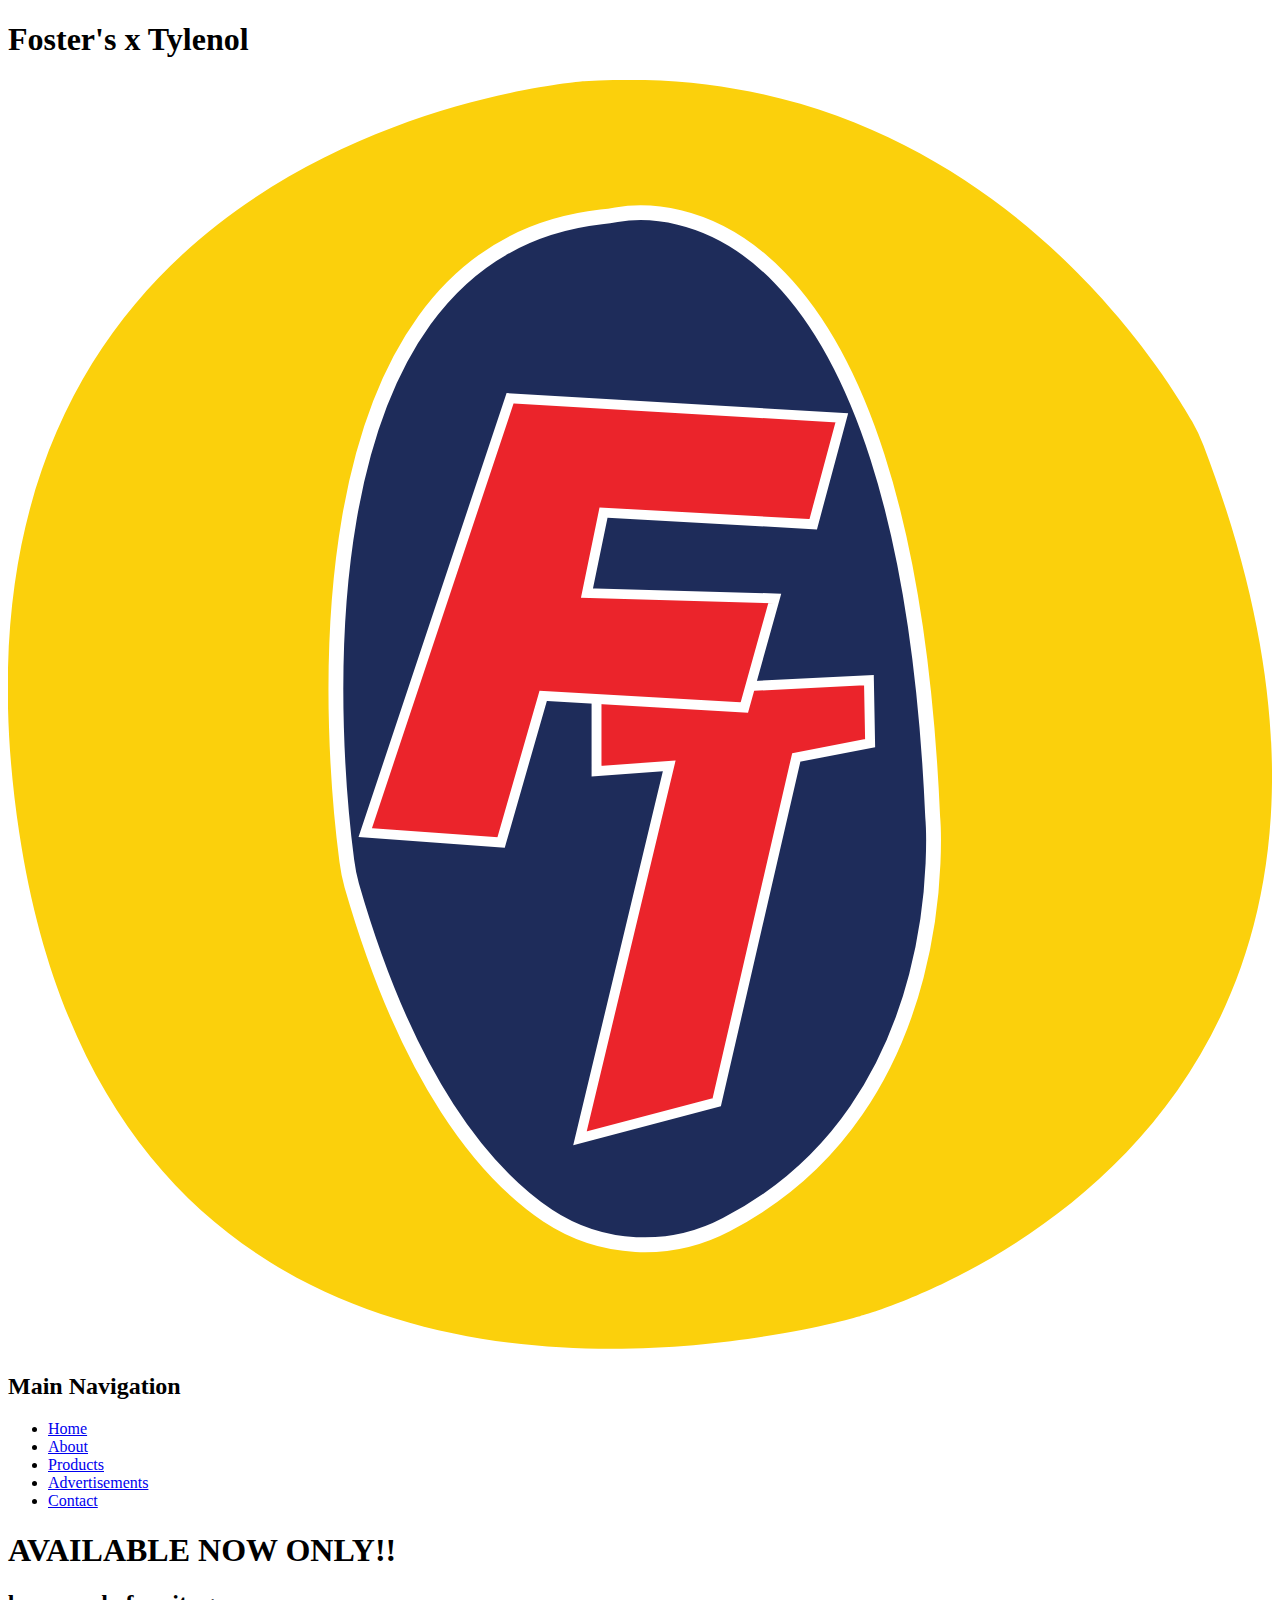
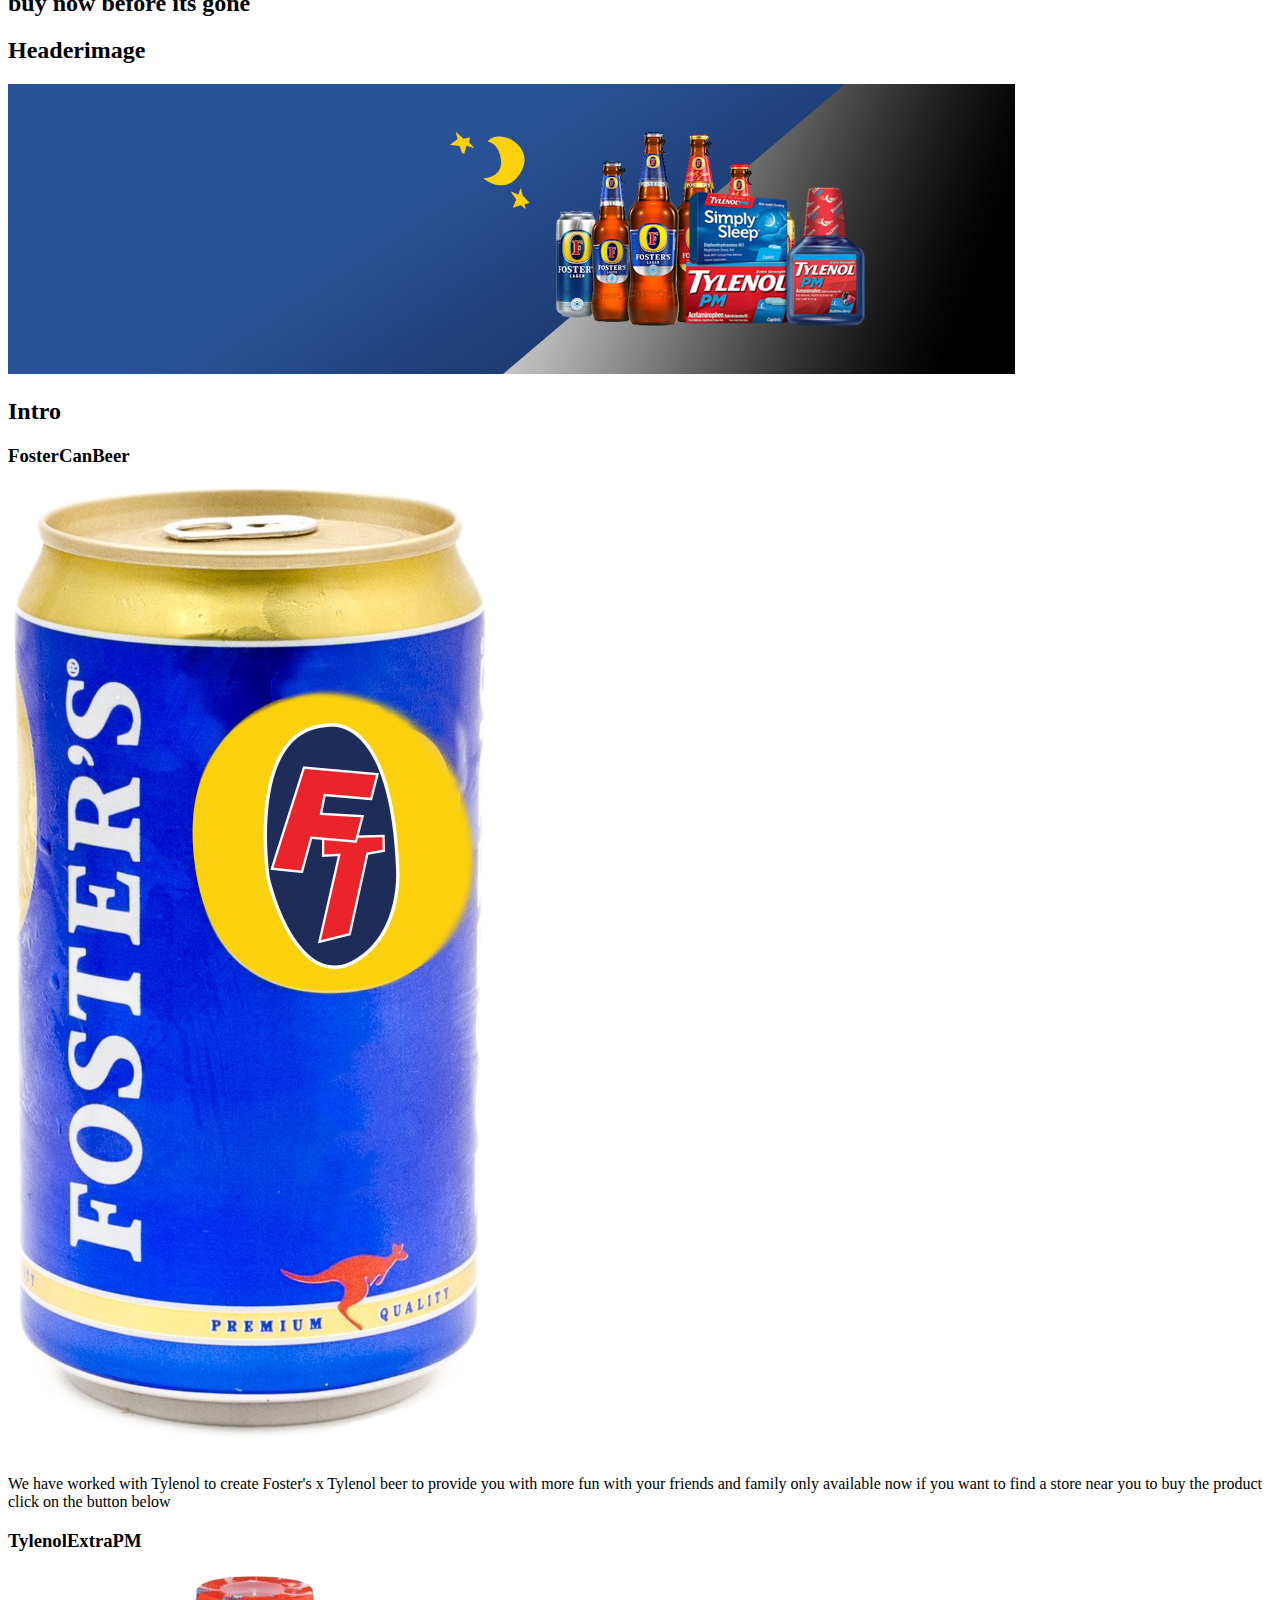
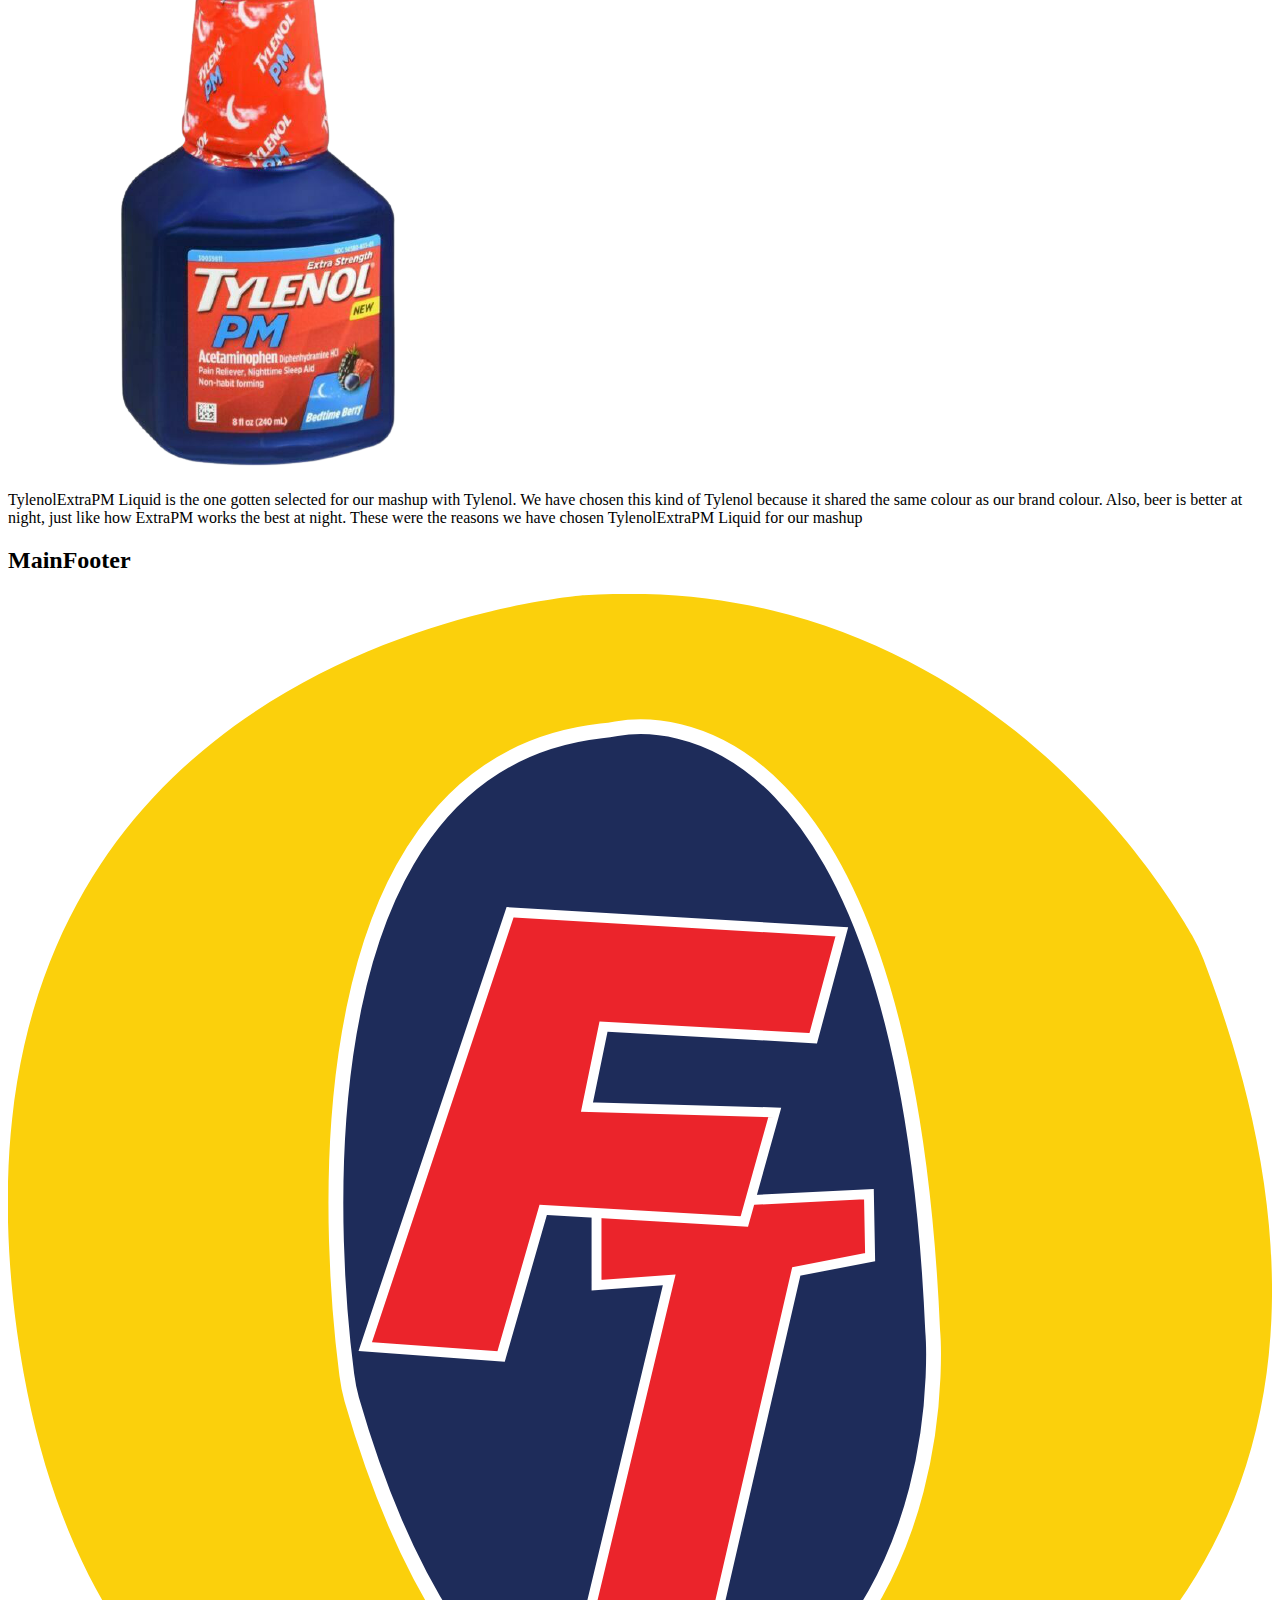
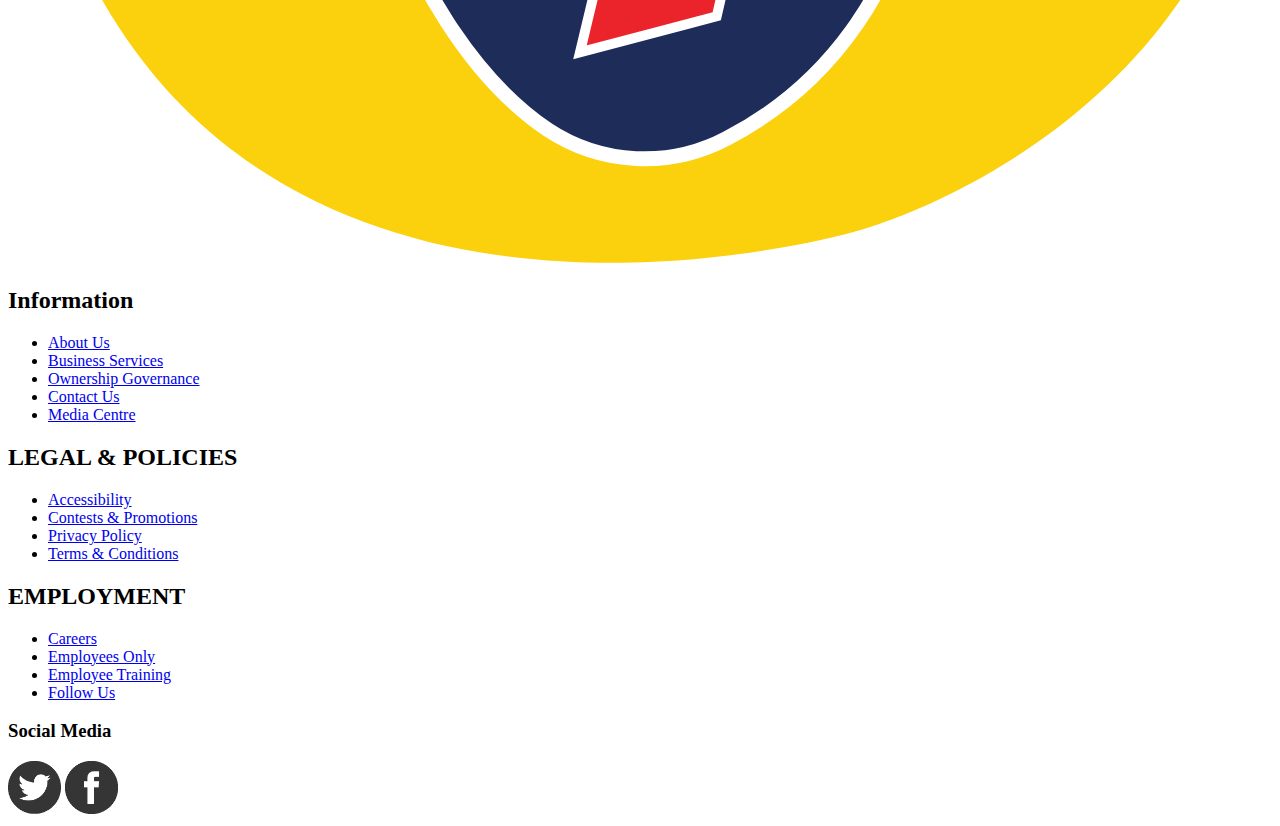
==== index.html @ 3a01ef58 "updating the html files" ====
<!DOCTYPE html>
<html lang="en">
<head>
	<meta charset="UTF-8">
	<meta name="viewport" content="width=device-width, initial-scale=1.0">
	<title>Foster's x Tylenol</title>
	<link rel="icon" type="image/png" href="images/favicon.png">
	<link href="css/main.css" rel="stylesheet" type="text/css">
	<link href="css/reset.css" rel="stylesheet" type="text/css">
</head>
<body>
  <main id="container">
		<h1 class="hidden">Foster's x Tylenol</h1>
    	<header id="mainHeader">
        	<div id="topLogo">
				<a href="index.html"><img src="images/foster_tylenol_logo.svg" alt="Foster's x Tylenol"></a>
			</div>
            <nav id="mainNav">
				<h2 class="hidden">Main Navigation</h2>
				<ul>
					<li><a href="#">Home</a></li>
					<li><a href="about.html">About</a></li>
					<li><a href="products.html">Products</a></li>
					<li><a href="advertisements.html">Advertisements</a></li>
					<li><a href="contact.html">Contact</a></li>
				</ul>
			</nav>
        </header>

	<section id="header">
		<h1>AVAILABLE NOW ONLY!!</h1>
		<h2>buy now before its gone</h2>
			<h2 class="hidden">Headerimage</h2>
        <img src="images/Header_Image.png" alt="HeaderImgae">
    </section>


    <section class="introduction">
		<h2 class="hidden">Intro</h2>

        	<section id="foster">
				<h3 class="hidden">FosterCanBeer</h3>
				<img src="images/foster_can.png" alt="FosterCan">
					<p>We have worked with Tylenol to create Foster's x Tylenol beer to provide you with more fun with your friends and family only available now if you want to find a store near you to buy the product click on the button below</p>
			</section>

        	<section id="tylenol">
				<h3 class="hidden">TylenolExtraPM</h3>
				<img src="images/tylenol_pm.png" alt="Tylenolpm">
					<p>TylenolExtraPM Liquid is the one gotten selected for our mashup with Tylenol. We have chosen this kind of Tylenol because it shared the same colour as our brand colour. Also, beer is better at night, just like how ExtraPM works the best at night. These were the reasons we have chosen TylenolExtraPM Liquid for our mashup</p>
			</section>
	</section>

  <footer id="mainFooter">
  		<h2 class="hidden">MainFooter</h2>
  		<div id="bottomLogo">
  				<a href="index.html"><img src="images/foster_tylenol_logo.svg" alt="Foster's x Tylenol"></a>
  		</div>

  		<div class="footer_list">
                  <div class="footer_menu">
                      <h2>Information</h2>
                      <div class="footerMenucontainer">
                      	<ul>
                      		<li><a href="#">About Us</a></li>
  							<li><a href="#">Business Services</a></li>
  							<li><a href="#">Ownership Governance</a></li>
  							<li><a href="#">Contact Us</a></li>
  							<li><a href="#">Media Centre</a></li>
  						</ul>
  					</div>
  				</div>
          </div>

          <div class="footer_list">
                  <div class="footer_menu">
                      <h2>LEGAL &amp; POLICIES</h2>
                      <div class="footerMenucontainer">
                      	<ul>
                      		<li><a href="#">Accessibility</a></li>
  							<li><a href="#">Contests &amp; Promotions</a></li>
  							<li><a href="#">Privacy Policy</a></li>
  							<li><a href="#">Terms &amp; Conditions</a></li>
  						</ul>
  					</div>
  				</div>
          </div>

          <div class="footer_list">
                  <div class="footer_menu">
                      <h2>EMPLOYMENT</h2>
                      <div class="footerMenucontainer">
                      	<ul>
                      		<li><a href="#">Careers</a></li>
  							<li><a href="#">Employees Only</a></li>
  							<li><a href="#">Employee Training</a></li>
  							<li><a href="#">Follow Us</a></li>
  						</ul>
  					</div>
  				</div>
          </div>

  			<div class="socialMedia">
          		<h3 class="hidden">Social Media</h3>
  						<a href="http://www.twitter.com">
  						<img src="images/twitter_logo.png" alt="twitter" width="53" height="53" ></a>
  						<a href="http://www.facebook.com">
  						<img src="images/facebook_logo.png" alt="facebook" width="53" height="53"></a>
         		</div>
        </footer>
      </main>
      <script defer src="js/main.js"></script>
</body>
</html>
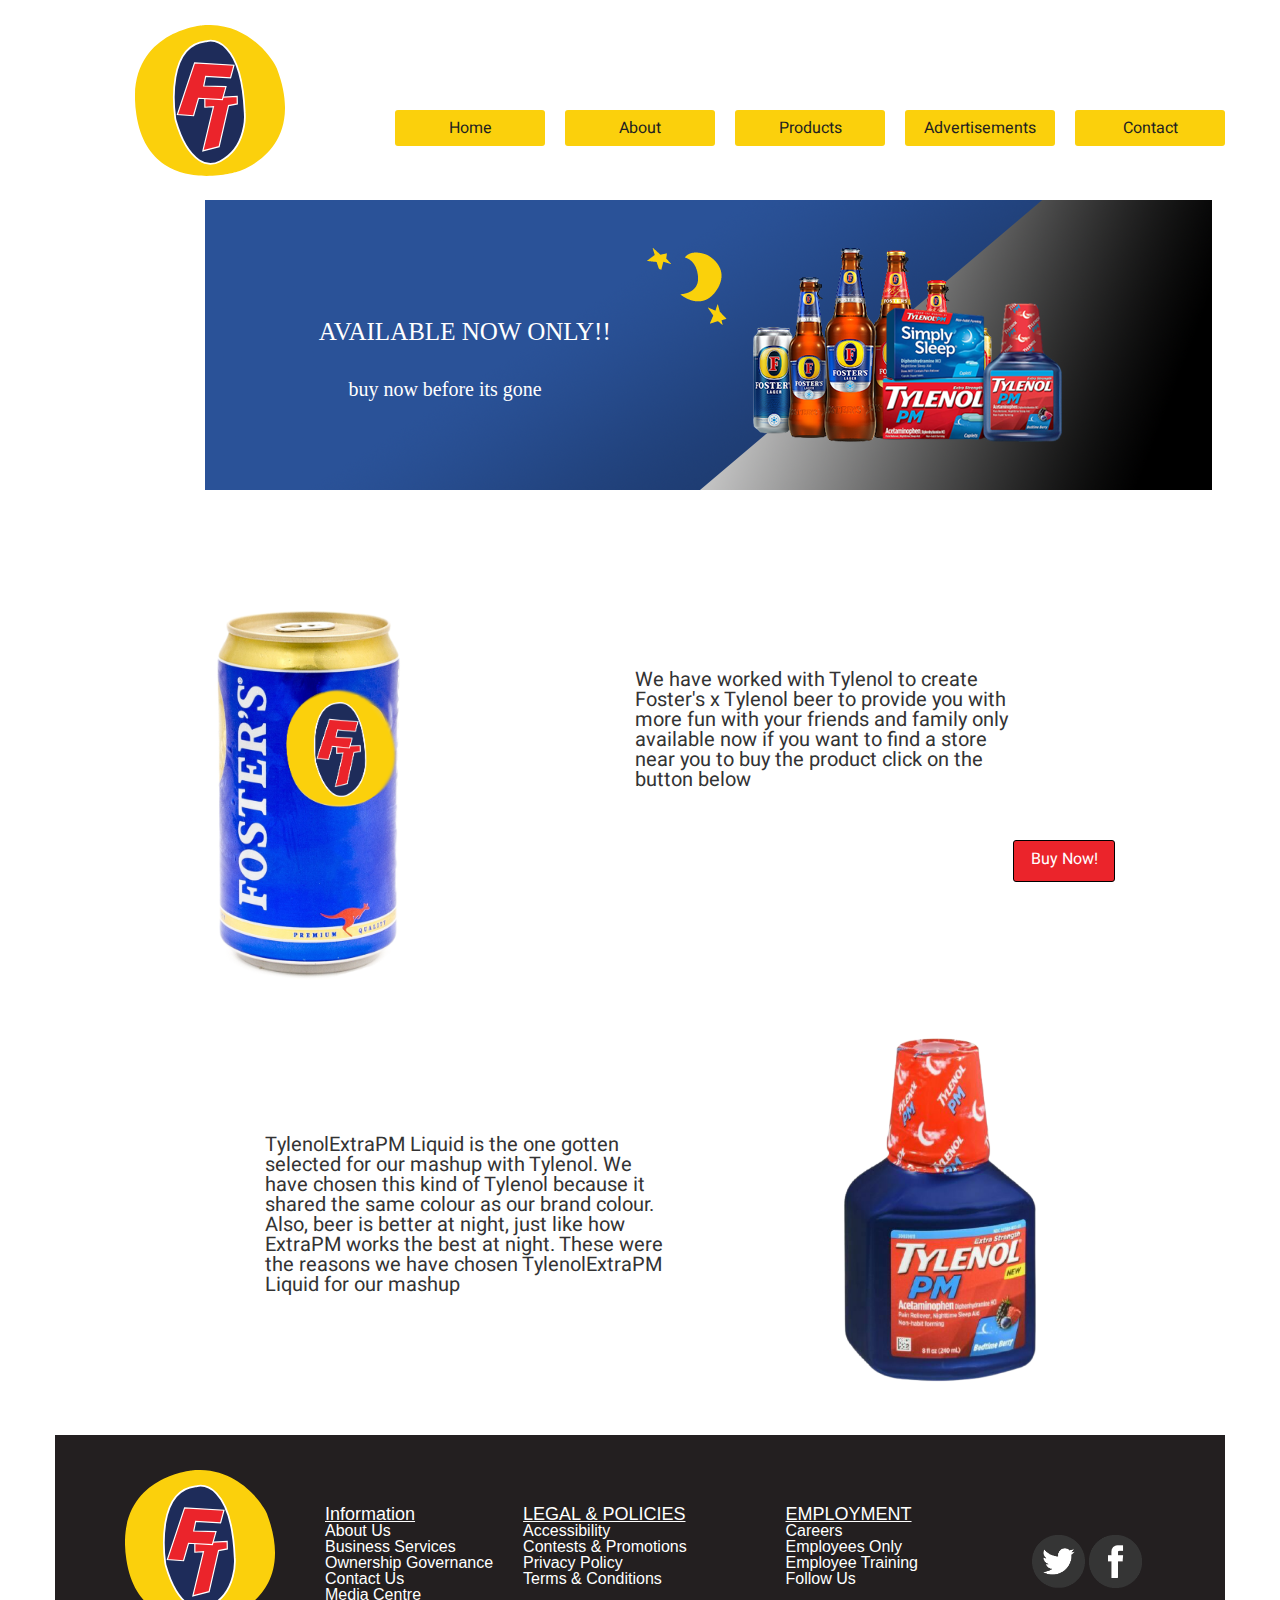
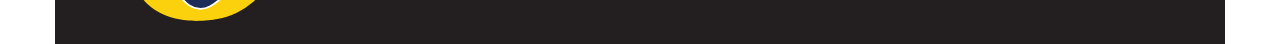
==== commit 3c386522: "fixed and updated html along css and added in more images that was needed" ====
--- a/index.html
+++ b/index.html
@@ -4,6 +4,8 @@
 	<meta charset="UTF-8">
 	<meta name="viewport" content="width=device-width, initial-scale=1.0">
 	<title>Foster's x Tylenol</title>
+	<link rel="preconnect" href="https://fonts.gstatic.com">
+	<link href="https://fonts.googleapis.com/css2?family=Heebo&display=swap" rel="stylesheet">
 	<link rel="icon" type="image/png" href="images/favicon.png">
 	<link href="css/main.css" rel="stylesheet" type="text/css">
 	<link href="css/reset.css" rel="stylesheet" type="text/css">
@@ -28,10 +30,13 @@
         </header>
 
 	<section id="header">
-		<h1>AVAILABLE NOW ONLY!!</h1>
-		<h2>buy now before its gone</h2>
 			<h2 class="hidden">Headerimage</h2>
         <img src="images/Header_Image.png" alt="HeaderImgae">
+				<div id="headerImageFont">
+				<h2 class="hidden">Images font</h2>
+				<p id="one">AVAILABLE NOW ONLY!!</p>
+				<p id="two">buy now before its gone</p>
+			</div>
     </section>
 
 
@@ -42,6 +47,7 @@
 				<h3 class="hidden">FosterCanBeer</h3>
 				<img src="images/foster_can.png" alt="FosterCan">
 					<p>We have worked with Tylenol to create Foster's x Tylenol beer to provide you with more fun with your friends and family only available now if you want to find a store near you to buy the product click on the button below</p>
+					<ul><li><a href="contact.html">Buy Now!</a></li></ul>
 			</section>
 
         	<section id="tylenol">
--- a/css/main.css
+++ b/css/main.css
@@ -0,0 +1,560 @@
+.hidden
+{
+	display: none;
+}
+
+body
+{
+	font-family: 'Heebo', sans-serif;
+	font-weight: 400;
+	font-size: 14px;
+	color: #333;
+	background-color: #fff;
+}
+
+/*Main Page Elemets*/
+#container
+{
+	width: 1170px;
+	padding-right: 15px;
+	padding-left: 15px;
+	margin: 0 auto; /*center container*/
+	/*background-color: #efefef;*/
+}
+
+/* Age Gate page starts */
+#agegatecontainer
+{
+  width: 1170px;
+  padding-right: 15px;
+  padding-left: 15px;
+  margin: 0 auto; /*center container*/
+  background-color: #184785;
+}
+#ageGate
+{
+  display: flex;
+  flex-direction: row;
+}
+#logo
+{
+	display: block;
+	width: 300px;
+	margin-top: 300px;
+  margin-bottom: 333px;
+	margin-left: 100px;
+}
+#agegateForm
+{
+  margin-top: 350px;
+  margin-left: 50px;
+	display: flex;
+	flex-direction: column;
+	width:550px;
+}
+#agegateForm p
+{
+  font-family: 'Heebo', sans-serif;
+  margin-top: 20px;
+  margin-bottom: 20px;
+  font-size: 20px;
+  color: white;
+}
+#month, #date
+{
+width: 60px;
+height: 60px;
+font-size: 15px;
+margin-top: 10px;
+letter-spacing: normal;
+padding-left: 10px;
+margin-bottom: 10px;
+border-radius: 5px;
+font-size: 30px;
+}
+#year
+{
+  width: 100px;
+  height: 60px;
+  font-size: 15px;
+  margin-top: 10px;
+  letter-spacing: normal;
+  padding-left: 10px;
+  margin-bottom: 10px;
+  border-radius: 5px;
+  font-size: 30px;
+}
+#agegateForm ul li a
+{
+  display: block;
+  width: 100px;
+  height: 30px;
+  font-size: 16px;
+  background-color: #EB242B;
+  color: white;
+  text-align: center;
+  border: 1px solid black;
+  border-radius: 3px;
+  padding-top: 10px;
+  transition: all .3s ease-in-out; /*should go on normal state*/
+  font-family: 'Heebo', sans-serif;
+}
+#agegateForm ul li a:hover
+{
+  background-color: #184785;
+  border-radius: 10px;
+}
+/* Age Gate page ends */
+
+
+/* mainNav section starts */
+#mainHeader
+{
+	display: flex;
+	flex-direction: row;
+	height: 120px;
+	margin-top: 20px;
+}
+
+#topLogo
+{
+	display: block;
+	width: 150px;
+	margin-top: 5px;
+	margin-left: 80px;
+}
+
+#mainNav
+{
+	margin-left: auto;
+	display: flex;
+	flex-direction: column;
+}
+
+#mainNav ul
+{
+	margin-top: 90px;
+	display: flex;
+	flex-direction: row;
+}
+
+#mainNav ul li a
+{
+	margin-left: 20px;
+	display: block;
+	width: 150px;
+	background-color: #FBD00C;
+	color: #231F20;
+	text-align: center;
+	padding-top: 10px;
+	padding-bottom: 10px;
+	border-radius: 3px;
+  text-decoration: none;
+	transition: all .3s ease-in-out; /*should go on normal state*/
+  font-family: 'Heebo', sans-serif;
+}
+
+#mainNav ul li a:hover
+{
+	background: rgb(255,240,170);
+	background: linear-gradient(180deg, rgba(255,240,170,1) 0%, rgba(251,208,12,1) 70%, rgba(255,209,0,1) 100%);
+	color: #fff;
+}
+/* mainNav section ends */
+
+/* index section starts */
+#header
+{
+	width: 1007px;
+	height: 290px;
+	margin-top: 60px;
+	margin-left: 150px;
+  position: relative;
+  text-align: center;
+}
+
+#header h2
+{
+	font-family: 'Heebo', sans-serif;
+	text-align: center;
+	color: white;
+}
+
+#one
+{
+  position: absolute;
+  top: 45%;
+  left: 20%;
+  transform: translate(-30%, -50%);
+  font-size: 25px;
+  color: white;
+}
+
+#two
+{
+  position: absolute;
+  top: 65%;
+  left: 20%;
+  transform: translate(-30%, -50%);
+  font-size: 20px;
+  color: white;
+}
+
+.introduction
+{
+	display: flex;
+	flex-direction: column;
+	margin-top: 70px;
+	width: 900px;
+	margin-left: 160px;
+}
+
+.introduction p
+{
+	margin-top: 60px;
+  font-family: 'Heebo', sans-serif;
+}
+
+#foster
+{
+	display: flex;
+	flex-direction: row;
+  margin-top: 50px;
+}
+
+#foster img
+{
+  width: 220px;
+}
+#foster p
+{
+  margin-left: 200px;
+  width: 400px;
+  font-size: 20px;
+  font-family: 'Heebo', sans-serif;
+}
+#foster ul li a
+{
+  display: block;
+  width: 100px;
+  height: 30px;
+  font-size: 16px;
+  background-color: #EB242B;
+  color: white;
+  text-align: center;
+  border: 1px solid black;
+  border-radius: 3px;
+  padding-top: 10px;
+  transition: all .3s ease-in-out; /*should go on normal state*/
+  font-family: 'Heebo', sans-serif;
+  text-decoration: none;
+  margin-top:230px;
+}
+#foster ul li a:hover
+{
+  background-color: #184785;
+  border-radius: 10px;
+}
+
+#tylenol
+{
+	display: flex;
+	flex-direction: row-reverse;
+  margin-top: 50px;
+}
+#tylenol img
+{
+  width: 350px;
+}
+#tylenol p
+{
+  margin-top: 100px;
+  margin-right: 100px;
+  width: 400px;
+  font-size: 20px;
+  font-family: 'Heebo', sans-serif;
+}
+/* index section ends */
+
+/* about section starts */
+.about
+{
+  display:flex;
+  flex-direction: column;
+  margin-left: 200px;
+}
+#fosterInfo
+{
+	display: flex;
+	flex-direction: row;
+  margin-top: 100px;
+}
+#fosterInfo img
+{
+	width: 300px;
+}
+#fosterInfo p
+{
+  margin-left: 20px;
+	font-size: 18px;
+  margin-top: 80px;
+  width: 400px;
+  font-family: 'Heebo', sans-serif;
+}
+#tylenolInfo
+{
+	display: flex;
+	flex-direction: row;
+  margin-top: 50px;
+}
+#tylenolInfo img
+{
+	width: 300px;
+}
+#tylenolInfo p
+{
+  margin-left: 20px;
+  font-size: 18px;
+  margin-top: 50px;
+  width: 500px;
+  font-family: 'Heebo', sans-serif;
+}
+/* about section ends */
+
+/* products section starts */
+.product
+{
+  margin-top: 100px;
+  display: flex;
+  flex-direction: column;
+}
+
+#originalBeer
+{
+  display: flex;
+  flex-direction: row;
+  margin: 0 auto;
+  margin-bottom: 80px;
+}
+#originalBeer img
+{
+  width: 150px;
+  height: 270px;
+}
+#originalBeer p
+{
+  margin-top: 300px;
+  font-family: 'Heebo', sans-serif;
+}
+
+#limitedBeer
+{
+  display: flex;
+  flex-direction: row-reverse;
+  margin: 0 auto;
+}
+#limitedBeer img
+{
+  width: 150px;
+  height: 270px;
+}
+#limitedBeer p
+{
+  margin-top: 300px;
+  font-family: 'Heebo', sans-serif;
+}
+/* products section ends */
+
+/* advertisements section starts */
+.promotionImages p
+{
+  font-family: 'Heebo', sans-serif;
+  font-size: 30px;
+  text-align: center;
+  margin-top: 100px;
+}
+#promoimgContainer
+{
+  margin-top: 80px;
+  display: flex;
+  flex-direction: row;
+  justify-content: space-between;
+  width: 1170px;
+}
+#promoimgContainer2
+{
+  margin-top: 80px;
+  display: flex;
+  flex-direction: row;
+  justify-content: space-between;
+  width: 1170px;
+}
+.PromoImage
+{
+  width: 250px;
+	height: 260px;
+	background-color: #646469;
+}
+/* advertisements section ends */
+
+/*contact page starts*/
+#contact
+{
+	display: flex;
+	flex-direction: row;
+	margin-top: 150px;
+  margin-bottom: 150px;
+}
+#postalform
+{
+  display: flex;
+  flex-direction: column;
+  margin: 0 auto;
+}
+#postalcode
+{
+  width: 150px;
+ 	height: 30px;
+ 	font-size: 15px;
+ 	margin-top: 10px;
+ 	letter-spacing: normal;
+	line-height: 20px;
+ 	padding-left: 10px;
+	margin-bottom: 30px;
+	border-radius: 5px;
+  margin-right: 15px;
+}
+#postalCode #enter
+{
+  border-style: none;
+  background-color: #EB242B;
+  width: 100px;
+  height: 40px;
+  color: white;
+  font-size: 15px;
+  margin: 0 auto;
+  border: 1px solid black;
+  text-align: center;
+  border-radius: 5px;
+  cursor: pointer;
+  transition: all .3s ease-in-out;
+}
+#postalCode #enter:hover
+{
+  border-radius: 10px;
+  background-color: #D0D0D0;
+  color: black;
+}
+#googleMap img
+{
+	width: 400px;
+  height: 400px;
+}
+
+#form
+{
+  margin-right: 200px;
+	display: flex;
+	flex-direction: column;
+	width:50px;
+}
+
+#form #submit
+{
+   	border-style: none;
+   	background-color: #EB242B;
+   	width: 120px;
+   	height: 30px;
+   	color: white;
+   	font-size: 16px;
+  	margin: 0 auto;
+  	margin-top: 20px;
+  	border: 1px solid #707070;
+  	display: block;
+  	text-align: center;
+  	border-radius: 5px;
+  	cursor: pointer;
+    transition: all .3s ease-in-out;
+}
+
+#form #submit:hover
+{
+  border-radius: 10px;
+  background-color: #D0D0D0;
+  color: black;
+}
+
+#form, #name, #email, #verification
+{
+ 	width: 300px;
+ 	height: 30px;
+ 	font-size: 15px;
+ 	margin-top: 10px;
+ 	letter-spacing: normal;
+	line-height: 20px;
+ 	padding-left: 10px;
+	margin-bottom: 10px;
+	border-radius: 5px;
+}
+#order
+{
+ 	width: 400px;
+ 	height: 100px;
+ 	font-size: 15px;
+ 	margin-top: 10px;
+ 	letter-spacing: normal;
+	line-height: 20px;
+ 	padding-left: 10px;
+	margin-bottom: 10px;
+	border-radius: 5px;
+}
+/* contact section ends */
+
+/* footer section starts */
+#mainFooter
+{
+	display: flex;
+	flex-direction: row;
+	margin-top: 50px;
+  width: 1170px;
+  height: 209px;
+  background-color: #231F20;
+}
+
+#bottomLogo
+{
+	display: block;
+	width: 150px;
+	margin-top: 35px;
+	margin-left: 70px;
+  margin-right: 20px;
+}
+.footer_menu
+{
+	font-family: 'Rubik', sans-serif;
+	display: flex;
+	flex-direction: column;
+	margin-top: 70px;
+	margin-left: 30px;
+}
+
+.footer_menu h2
+{
+	color: white;
+	margin-right: 70px;
+  font-size: 18px;
+  text-decoration: underline;
+}
+
+.footer_menu li a
+{
+	color: white;
+  text-decoration: none;
+}
+
+.socialMedia
+{
+	margin-top: 100px;
+  margin-left: 50px;
+}
+/* footer ends */
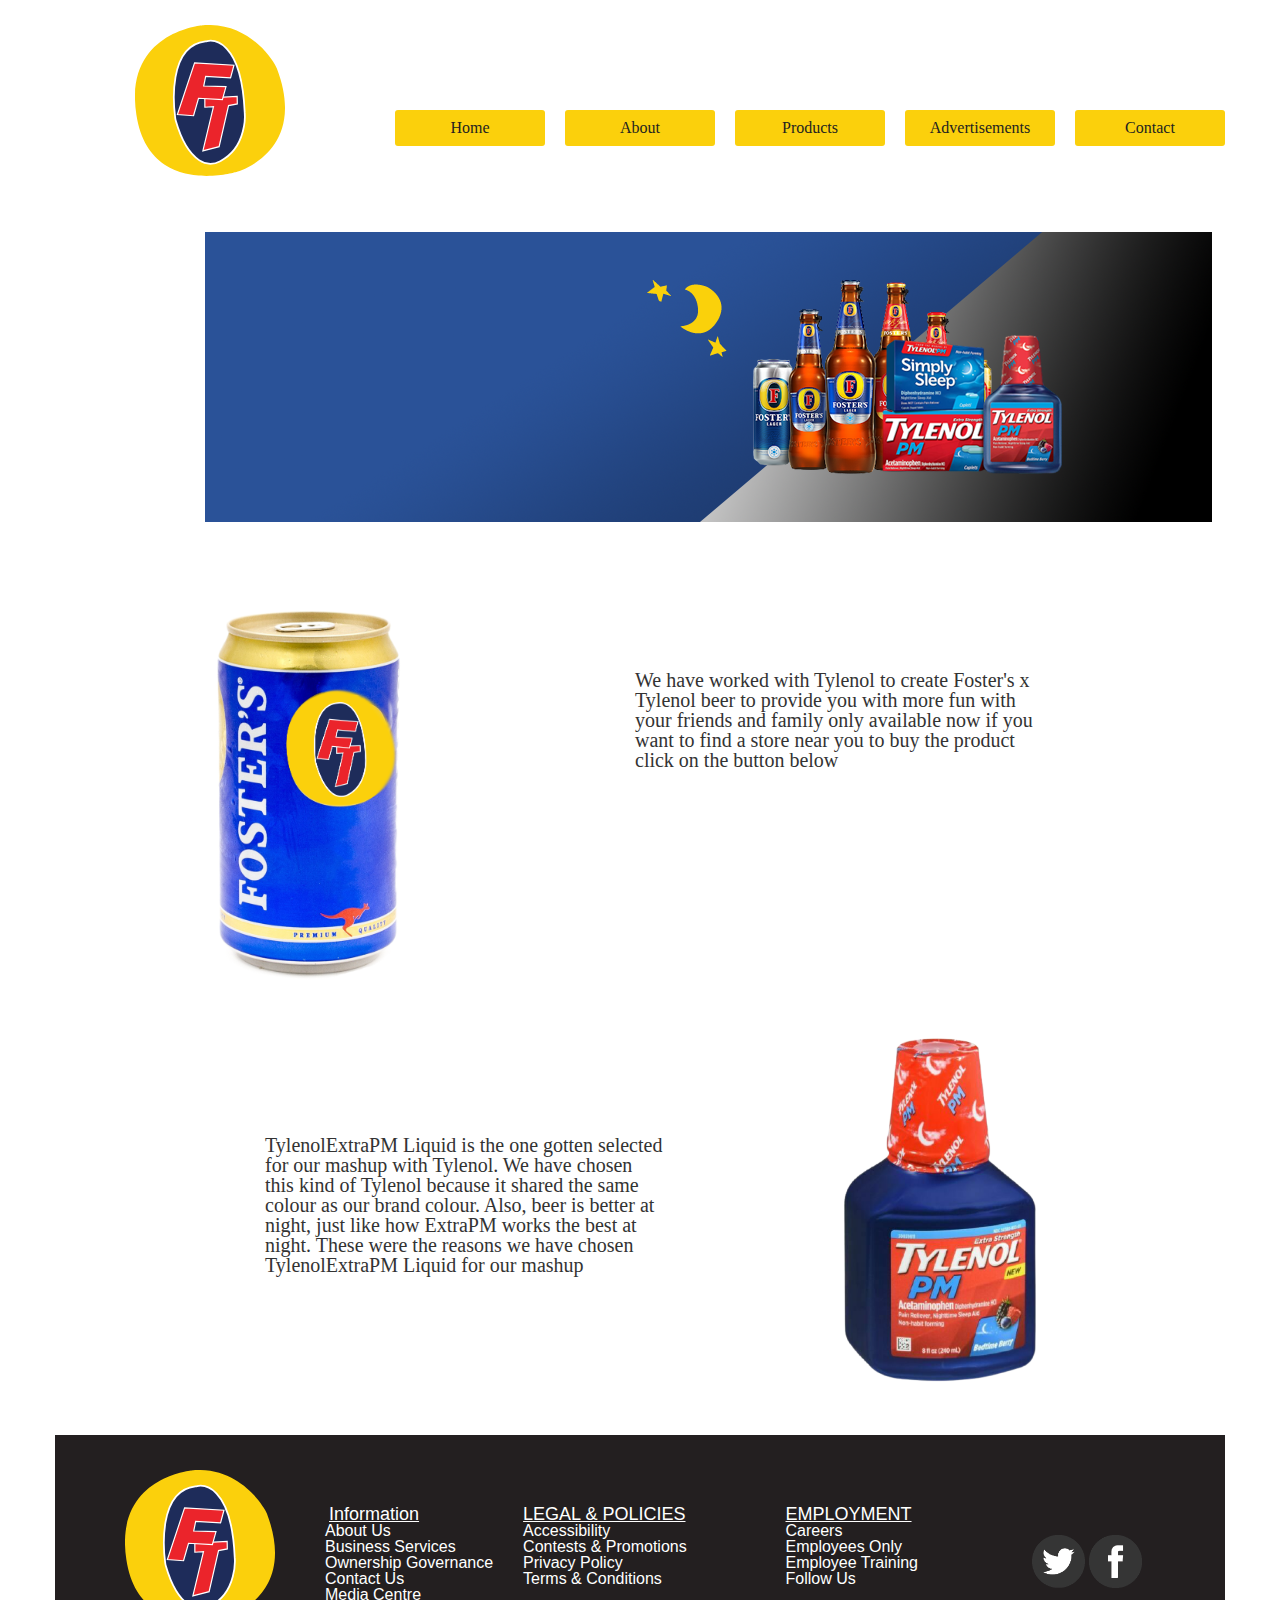
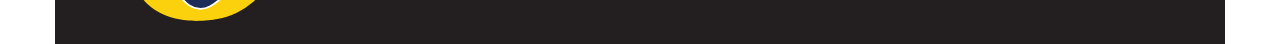
==== commit 2b0e7ce9: "Merge pull request #2 from HHL008/dev.hhl.updatingCSS" ====
--- a/index.html
+++ b/index.html
@@ -4,8 +4,6 @@
 	<meta charset="UTF-8">
 	<meta name="viewport" content="width=device-width, initial-scale=1.0">
 	<title>Foster's x Tylenol</title>
-	<link rel="preconnect" href="https://fonts.gstatic.com">
-	<link href="https://fonts.googleapis.com/css2?family=Heebo&display=swap" rel="stylesheet">
 	<link rel="icon" type="image/png" href="images/favicon.png">
 	<link href="css/main.css" rel="stylesheet" type="text/css">
 	<link href="css/reset.css" rel="stylesheet" type="text/css">
@@ -30,13 +28,10 @@
         </header>
 
 	<section id="header">
+		<h1>AVAILABLE NOW ONLY!!</h1>
+		<h2>buy now before its gone</h2>
 			<h2 class="hidden">Headerimage</h2>
         <img src="images/Header_Image.png" alt="HeaderImgae">
-				<div id="headerImageFont">
-				<h2 class="hidden">Images font</h2>
-				<p id="one">AVAILABLE NOW ONLY!!</p>
-				<p id="two">buy now before its gone</p>
-			</div>
     </section>
 
 
@@ -47,7 +42,6 @@
 				<h3 class="hidden">FosterCanBeer</h3>
 				<img src="images/foster_can.png" alt="FosterCan">
 					<p>We have worked with Tylenol to create Foster's x Tylenol beer to provide you with more fun with your friends and family only available now if you want to find a store near you to buy the product click on the button below</p>
-					<ul><li><a href="contact.html">Buy Now!</a></li></ul>
 			</section>
 
         	<section id="tylenol">
--- a/css/main.css
+++ b/css/main.css
@@ -5,7 +5,7 @@
 
 body
 {
-	font-family: 'Heebo', sans-serif;
+	font-family: 'Rubik', sans-serif;
 	font-weight: 400;
 	font-size: 14px;
 	color: #333;
@@ -54,7 +54,6 @@
 }
 #agegateForm p
 {
-  font-family: 'Heebo', sans-serif;
   margin-top: 20px;
   margin-bottom: 20px;
   font-size: 20px;
@@ -97,7 +96,6 @@
   border-radius: 3px;
   padding-top: 10px;
   transition: all .3s ease-in-out; /*should go on normal state*/
-  font-family: 'Heebo', sans-serif;
 }
 #agegateForm ul li a:hover
 {
@@ -151,7 +149,6 @@
 	border-radius: 3px;
   text-decoration: none;
 	transition: all .3s ease-in-out; /*should go on normal state*/
-  font-family: 'Heebo', sans-serif;
 }
 
 #mainNav ul li a:hover
@@ -168,36 +165,14 @@
 	width: 1007px;
 	height: 290px;
 	margin-top: 60px;
-	margin-left: 150px;
-  position: relative;
-  text-align: center;
-}
-
-#header h2
-{
-	font-family: 'Heebo', sans-serif;
+	margin-left: 150px
+}
+
+#header h1, h2
+{
+	font-family: 'Rubik', sans-serif;
 	text-align: center;
 	color: white;
-}
-
-#one
-{
-  position: absolute;
-  top: 45%;
-  left: 20%;
-  transform: translate(-30%, -50%);
-  font-size: 25px;
-  color: white;
-}
-
-#two
-{
-  position: absolute;
-  top: 65%;
-  left: 20%;
-  transform: translate(-30%, -50%);
-  font-size: 20px;
-  color: white;
 }
 
 .introduction
@@ -212,7 +187,6 @@
 .introduction p
 {
 	margin-top: 60px;
-  font-family: 'Heebo', sans-serif;
 }
 
 #foster
@@ -231,29 +205,6 @@
   margin-left: 200px;
   width: 400px;
   font-size: 20px;
-  font-family: 'Heebo', sans-serif;
-}
-#foster ul li a
-{
-  display: block;
-  width: 100px;
-  height: 30px;
-  font-size: 16px;
-  background-color: #EB242B;
-  color: white;
-  text-align: center;
-  border: 1px solid black;
-  border-radius: 3px;
-  padding-top: 10px;
-  transition: all .3s ease-in-out; /*should go on normal state*/
-  font-family: 'Heebo', sans-serif;
-  text-decoration: none;
-  margin-top:230px;
-}
-#foster ul li a:hover
-{
-  background-color: #184785;
-  border-radius: 10px;
 }
 
 #tylenol
@@ -272,7 +223,6 @@
   margin-right: 100px;
   width: 400px;
   font-size: 20px;
-  font-family: 'Heebo', sans-serif;
 }
 /* index section ends */
 
@@ -299,7 +249,6 @@
 	font-size: 18px;
   margin-top: 80px;
   width: 400px;
-  font-family: 'Heebo', sans-serif;
 }
 #tylenolInfo
 {
@@ -317,84 +266,15 @@
   font-size: 18px;
   margin-top: 50px;
   width: 500px;
-  font-family: 'Heebo', sans-serif;
 }
 /* about section ends */
 
 /* products section starts */
-.product
-{
-  margin-top: 100px;
-  display: flex;
-  flex-direction: column;
-}
-
-#originalBeer
-{
-  display: flex;
-  flex-direction: row;
-  margin: 0 auto;
-  margin-bottom: 80px;
-}
-#originalBeer img
-{
-  width: 150px;
-  height: 270px;
-}
-#originalBeer p
-{
-  margin-top: 300px;
-  font-family: 'Heebo', sans-serif;
-}
-
-#limitedBeer
-{
-  display: flex;
-  flex-direction: row-reverse;
-  margin: 0 auto;
-}
-#limitedBeer img
-{
-  width: 150px;
-  height: 270px;
-}
-#limitedBeer p
-{
-  margin-top: 300px;
-  font-family: 'Heebo', sans-serif;
-}
+
 /* products section ends */
 
 /* advertisements section starts */
-.promotionImages p
-{
-  font-family: 'Heebo', sans-serif;
-  font-size: 30px;
-  text-align: center;
-  margin-top: 100px;
-}
-#promoimgContainer
-{
-  margin-top: 80px;
-  display: flex;
-  flex-direction: row;
-  justify-content: space-between;
-  width: 1170px;
-}
-#promoimgContainer2
-{
-  margin-top: 80px;
-  display: flex;
-  flex-direction: row;
-  justify-content: space-between;
-  width: 1170px;
-}
-.PromoImage
-{
-  width: 250px;
-	height: 260px;
-	background-color: #646469;
-}
+
 /* advertisements section ends */
 
 /*contact page starts*/
@@ -420,9 +300,8 @@
  	letter-spacing: normal;
 	line-height: 20px;
  	padding-left: 10px;
-	margin-bottom: 30px;
+	margin-bottom: 10px;
 	border-radius: 5px;
-  margin-right: 15px;
 }
 #postalCode #enter
 {
@@ -462,10 +341,10 @@
 #form #submit
 {
    	border-style: none;
-   	background-color: #EB242B;
+   	background-color: #353535;
    	width: 120px;
    	height: 30px;
-   	color: white;
+   	color: #707070;
    	font-size: 16px;
   	margin: 0 auto;
   	margin-top: 20px;
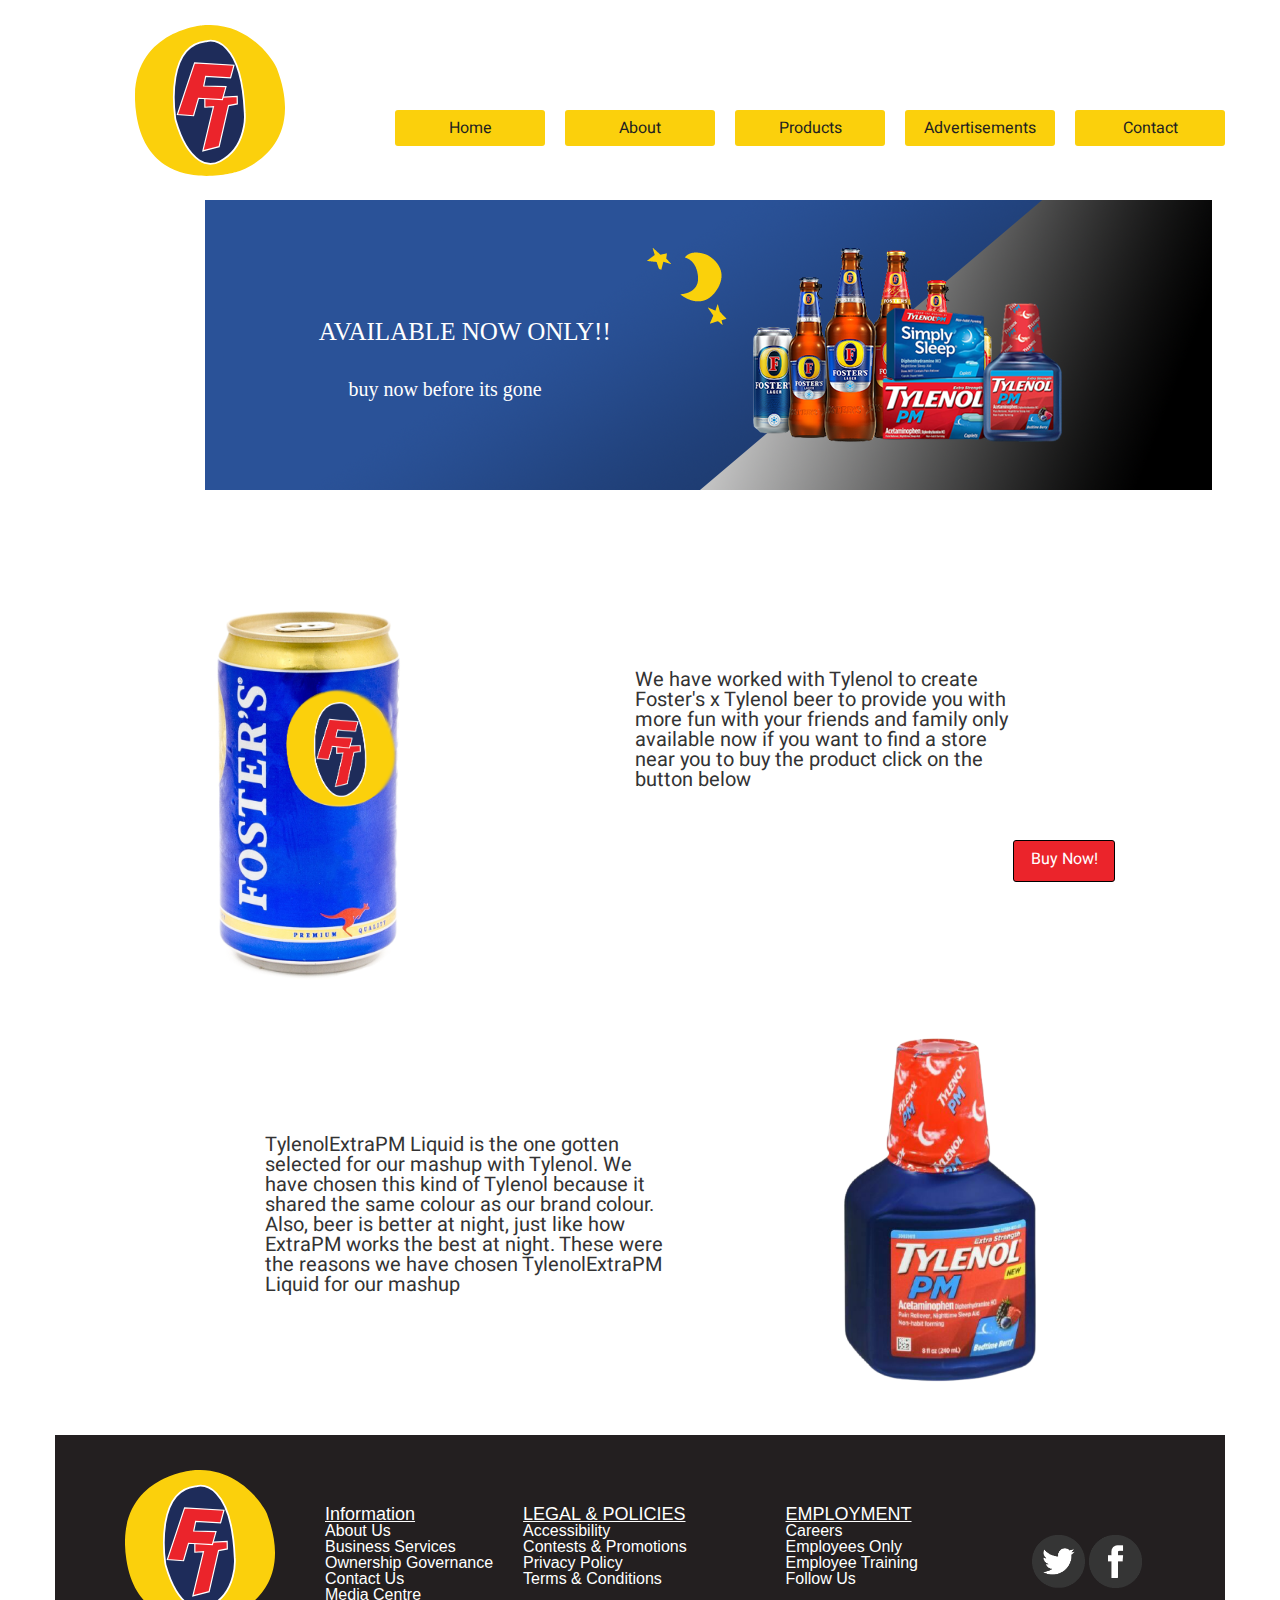
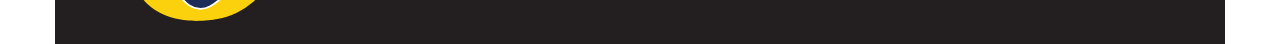
==== commit 91140910: "Merge pull request #4 from HHL008/dev.hhl.adjustingContent" ====
--- a/index.html
+++ b/index.html
@@ -4,6 +4,8 @@
 	<meta charset="UTF-8">
 	<meta name="viewport" content="width=device-width, initial-scale=1.0">
 	<title>Foster's x Tylenol</title>
+	<link rel="preconnect" href="https://fonts.gstatic.com">
+	<link href="https://fonts.googleapis.com/css2?family=Heebo&display=swap" rel="stylesheet">
 	<link rel="icon" type="image/png" href="images/favicon.png">
 	<link href="css/main.css" rel="stylesheet" type="text/css">
 	<link href="css/reset.css" rel="stylesheet" type="text/css">
@@ -28,10 +30,13 @@
         </header>
 
 	<section id="header">
-		<h1>AVAILABLE NOW ONLY!!</h1>
-		<h2>buy now before its gone</h2>
 			<h2 class="hidden">Headerimage</h2>
         <img src="images/Header_Image.png" alt="HeaderImgae">
+				<div id="headerImageFont">
+				<h2 class="hidden">Images font</h2>
+				<p id="one">AVAILABLE NOW ONLY!!</p>
+				<p id="two">buy now before its gone</p>
+			</div>
     </section>
 
 
@@ -42,6 +47,7 @@
 				<h3 class="hidden">FosterCanBeer</h3>
 				<img src="images/foster_can.png" alt="FosterCan">
 					<p>We have worked with Tylenol to create Foster's x Tylenol beer to provide you with more fun with your friends and family only available now if you want to find a store near you to buy the product click on the button below</p>
+					<ul><li><a href="contact.html">Buy Now!</a></li></ul>
 			</section>
 
         	<section id="tylenol">
--- a/css/main.css
+++ b/css/main.css
@@ -5,7 +5,7 @@
 
 body
 {
-	font-family: 'Rubik', sans-serif;
+	font-family: 'Heebo', sans-serif;
 	font-weight: 400;
 	font-size: 14px;
 	color: #333;
@@ -54,6 +54,7 @@
 }
 #agegateForm p
 {
+  font-family: 'Heebo', sans-serif;
   margin-top: 20px;
   margin-bottom: 20px;
   font-size: 20px;
@@ -96,6 +97,7 @@
   border-radius: 3px;
   padding-top: 10px;
   transition: all .3s ease-in-out; /*should go on normal state*/
+  font-family: 'Heebo', sans-serif;
 }
 #agegateForm ul li a:hover
 {
@@ -149,6 +151,7 @@
 	border-radius: 3px;
   text-decoration: none;
 	transition: all .3s ease-in-out; /*should go on normal state*/
+  font-family: 'Heebo', sans-serif;
 }
 
 #mainNav ul li a:hover
@@ -165,14 +168,36 @@
 	width: 1007px;
 	height: 290px;
 	margin-top: 60px;
-	margin-left: 150px
-}
-
-#header h1, h2
-{
-	font-family: 'Rubik', sans-serif;
+	margin-left: 150px;
+  position: relative;
+  text-align: center;
+}
+
+#header h2
+{
+	font-family: 'Heebo', sans-serif;
 	text-align: center;
 	color: white;
+}
+
+#one
+{
+  position: absolute;
+  top: 45%;
+  left: 20%;
+  transform: translate(-30%, -50%);
+  font-size: 25px;
+  color: white;
+}
+
+#two
+{
+  position: absolute;
+  top: 65%;
+  left: 20%;
+  transform: translate(-30%, -50%);
+  font-size: 20px;
+  color: white;
 }
 
 .introduction
@@ -187,6 +212,7 @@
 .introduction p
 {
 	margin-top: 60px;
+  font-family: 'Heebo', sans-serif;
 }
 
 #foster
@@ -205,6 +231,29 @@
   margin-left: 200px;
   width: 400px;
   font-size: 20px;
+  font-family: 'Heebo', sans-serif;
+}
+#foster ul li a
+{
+  display: block;
+  width: 100px;
+  height: 30px;
+  font-size: 16px;
+  background-color: #EB242B;
+  color: white;
+  text-align: center;
+  border: 1px solid black;
+  border-radius: 3px;
+  padding-top: 10px;
+  transition: all .3s ease-in-out; /*should go on normal state*/
+  font-family: 'Heebo', sans-serif;
+  text-decoration: none;
+  margin-top:230px;
+}
+#foster ul li a:hover
+{
+  background-color: #184785;
+  border-radius: 10px;
 }
 
 #tylenol
@@ -223,6 +272,7 @@
   margin-right: 100px;
   width: 400px;
   font-size: 20px;
+  font-family: 'Heebo', sans-serif;
 }
 /* index section ends */
 
@@ -249,6 +299,7 @@
 	font-size: 18px;
   margin-top: 80px;
   width: 400px;
+  font-family: 'Heebo', sans-serif;
 }
 #tylenolInfo
 {
@@ -266,15 +317,84 @@
   font-size: 18px;
   margin-top: 50px;
   width: 500px;
+  font-family: 'Heebo', sans-serif;
 }
 /* about section ends */
 
 /* products section starts */
-
+.product
+{
+  margin-top: 100px;
+  display: flex;
+  flex-direction: column;
+}
+
+#originalBeer
+{
+  display: flex;
+  flex-direction: row;
+  margin: 0 auto;
+  margin-bottom: 80px;
+}
+#originalBeer img
+{
+  width: 150px;
+  height: 270px;
+}
+#originalBeer p
+{
+  margin-top: 300px;
+  font-family: 'Heebo', sans-serif;
+}
+
+#limitedBeer
+{
+  display: flex;
+  flex-direction: row-reverse;
+  margin: 0 auto;
+}
+#limitedBeer img
+{
+  width: 150px;
+  height: 270px;
+}
+#limitedBeer p
+{
+  margin-top: 300px;
+  font-family: 'Heebo', sans-serif;
+}
 /* products section ends */
 
 /* advertisements section starts */
-
+.promotionImages p
+{
+  font-family: 'Heebo', sans-serif;
+  font-size: 30px;
+  text-align: center;
+  margin-top: 100px;
+}
+#promoimgContainer
+{
+  margin-top: 80px;
+  display: flex;
+  flex-direction: row;
+  justify-content: space-between;
+  width: 1170px;
+}
+#promoimgContainer2
+{
+  margin-top: 80px;
+  display: flex;
+  flex-direction: row;
+  justify-content: space-between;
+  width: 1170px;
+}
+.PromoImage
+{
+  width: 250px;
+	height: 260px;
+	background-color: #646469;
+}
 /* advertisements section ends */
 
 /*contact page starts*/
@@ -300,8 +420,9 @@
  	letter-spacing: normal;
 	line-height: 20px;
  	padding-left: 10px;
-	margin-bottom: 10px;
+	margin-bottom: 30px;
 	border-radius: 5px;
+  margin-right: 15px;
 }
 #postalCode #enter
 {
@@ -341,10 +462,10 @@
 #form #submit
 {
    	border-style: none;
-   	background-color: #353535;
+   	background-color: #EB242B;
    	width: 120px;
    	height: 30px;
-   	color: #707070;
+   	color: white;
    	font-size: 16px;
   	margin: 0 auto;
   	margin-top: 20px;
